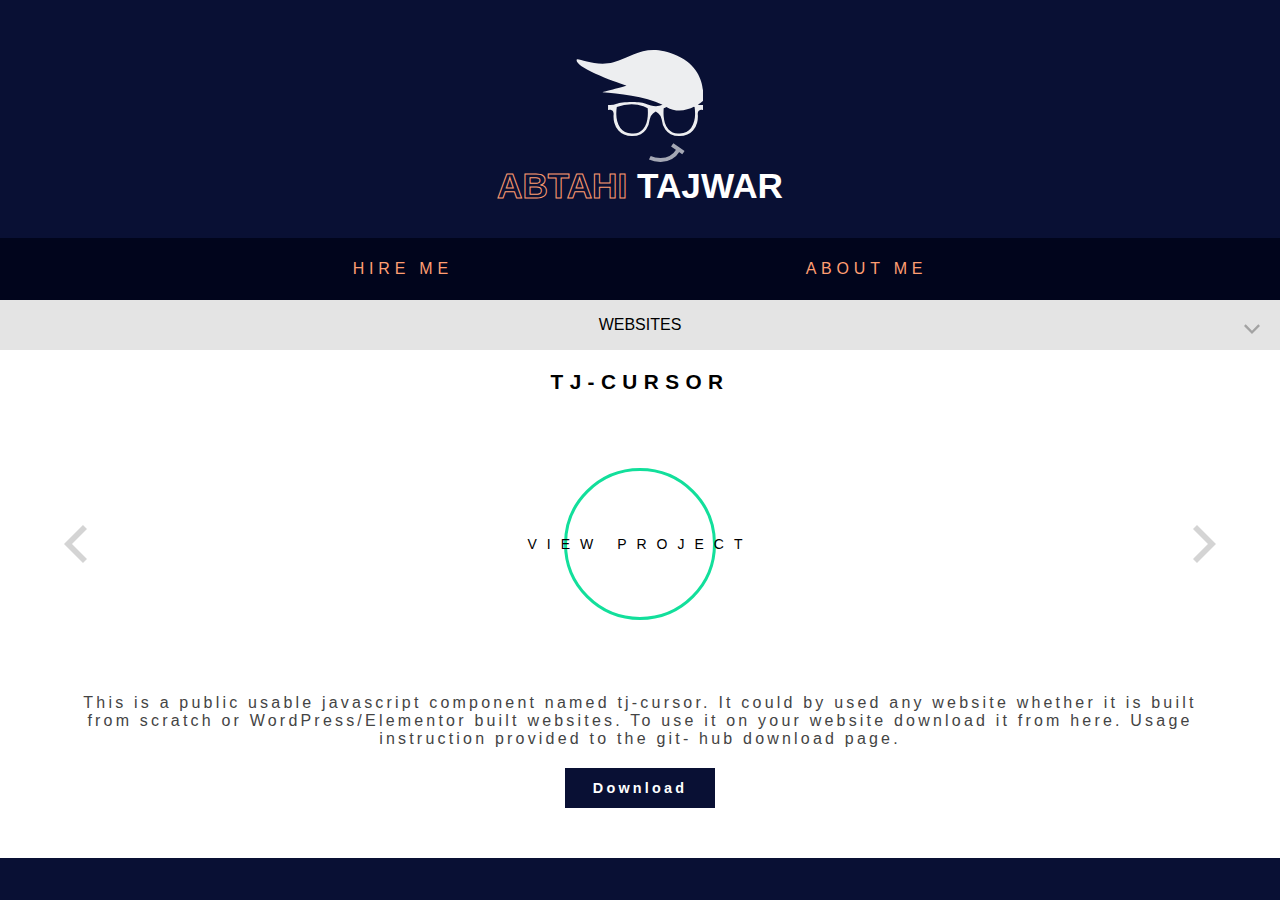
==== index.html @ a2931de4 "Components tab coded, some bug need to be fixed" ====
<!DOCTYPE html>
<html lang="en">
<head>
    <meta charset="UTF-8">
    <meta name="viewport" content="width=device-width, initial-scale=1.0">
    <title>Abtahi Tajwar | Home</title>
    <link rel="icon" href="exported/webIcon.png" type="image/x-icon">
    <link rel="stylesheet" href="style.css">
    <link rel="stylesheet" href="dependency/tjFancyCursor/tjFancyCursor.css">
    <link rel="stylesheet" href="dependency/tjInvertedMask/tjInvertedMask.css">
</head>
<body>
        <div class="container">
            <div class="hero">
                <div class="hero_heading">
                    <img src="exported/MainLogoMobile.svg" alt="Main Logo">
                    <div class="my_name">
                        <p><span>A</span>BTAHI</p>
                        <p>&nbsp;TAJWAR</p>
                    </div>
                    <p>Front-end web developer</p>
                </div>
            </div>
            <aside>
                <nav>
                    <ul>
                        <li><a href="">HIRE ME</a></li>
                        <li><a href="">ABOUT ME</a></li>
                    </ul>
                </nav>
                <div class="social_media">
                    <div class="facebook"><img src="exported/facebook.png" alt="facebook Logo"></div>
                    <div class="linkedin"><img src="exported/linkedin.png" alt="Linkedin logo"></div>
                    <div class="twitter"><img src="exported/twitter.png" alt="twitter logo"></div>
                </div>
                <div class="scrollbar">
                    <div class="scrollhandle"></div>
                </div>
            </aside>
            <main>
                <nav>
                    <p class="sidebarplaceholder">PORTFOLIOS</p>
                    <ul class="sidebar">
                        <li>WEBSITES</li>
                        <li>COMPONENTS</li>
                    </ul>
                    <!-- <select name="" class="select">
                        <option value="website" class="option">WEBSITE</option>
                        <option value="component">COMPONENT</option>
                    </select> -->
                    <div class="selectMenu">
                        <div class="selectMenuHeading">WEBSITES</div>
                        <ul>
                            <li class="selected" tag="websites">WEBSITES</li>
                            <li tag="components">COMPONENTS</li>
                            <li tag="standalone">STANDALONE APPLICATIONS</li>
                        </ul>
                    </div>                    
                </nav>
                <div class="websites">
                    <div class="item">
                        <div class="image"><img src="exported/website1_screenshot.png" alt="Website 1"></div>
                        <div class="desc">
                            <h1>My Football News App</h1>
                            <p>Website containing live fixtures
                                and scores including head to head
                                history of teams & statistics</p>
                            <div class="button">
                                <a href="https://abtahi-tajwar.github.io/FootballNewsApp/" target="__blank">View Website</a>
                            </div>
                        </div>
                    </div>
                    <div class="item">
                        <div class="image"><img src="exported/website2_screenshot.png" alt="Website 2"></div>
                        <div class="desc">
                            <h1>Blogging Website</h1>
                            <p>This is a blogging website template
                                where people can post blogs of their
                                own</p>
                            <div class="button">
                                <a href="#">View Website</a>
                            </div>
                        </div>
                    </div>
                </div>
                <div class="component">
                    <h1>TJ-CURSOR</h1>
                    <div class="component_holder">  
                        <img src="exported/goLeft.svg" alt=""> 
                        <div class="component_main">
                            <div class="component_slider">
                                <div class="tj-container"></div>
                                <div class="tjInvertedMask"></div>
                            </div>                            
                        </div>                       
                        <img src="exported/goRight.svg" alt="">
                    </div>
                    <div class="desc">
                        
                        <p>This is a public usable javascript component named
                            tj-cursor. It could by used any website whether it
                            is built from scratch or WordPress/Elementor built 
                            websites. To use it on your website download it 
                            from here. Usage instruction provided to the git-
                            hub download page.</p>
                        <div class="download">
                            <a href="https://github.com/abtahi-tajwar/tjFancyCursor.git">Download</a>
                        </div>
                    </div>
                </div>
                <div class="standalone"></div>
            </main>
        </div>
        <script src="home.js"></script>
        <script src="dependency/tjFancyCursor/tjFancyCursor.js"></script>
        <script src="dependency/tjInvertedMask/tjInvertedMask.js"></script>
        
</body>
</html>
---- style.css ----
:root {
  --baseColor: #091034;
  --accentColor: #FF9E72;
  --baseSecondary: #01051C;
  --primaryGray: #E4E4E4;
  --secondaryGray: #444444;
}

* {
  margin: 0;
  padding: 0;
}

body {
  height: 100vh;
  width: 100%;
  background-color: var(--baseColor);
  font-family: 'Segoe UI', Tahoma, Geneva, Verdana, sans-serif;
}

.hero_heading {
  opacity: 1;
  width: 100%;
}

.hero_heading img {
  margin-left: 50%;
  margin-top: 50px;
  -webkit-transform: translateX(-50%);
          transform: translateX(-50%);
}

.hero_heading .my_name {
  width: 100%;
  display: -webkit-box;
  display: -ms-flexbox;
  display: flex;
  -webkit-box-pack: center;
      -ms-flex-pack: center;
          justify-content: center;
  -webkit-box-align: center;
      -ms-flex-align: center;
          align-items: center;
}

.hero_heading .my_name p {
  font-size: 2.2rem;
  font-weight: bold;
}

.hero_heading .my_name p:nth-child(1) {
  color: transparent;
  -webkit-text-stroke: 1px var(--accentColor);
  -webkit-animation: abtahiFadeIn 1s ease-out forwards;
          animation: abtahiFadeIn 1s ease-out forwards;
}

.hero_heading .my_name p:nth-child(2) {
  color: white;
  -webkit-animation: tajwarFadeIn 1s ease-out forwards;
          animation: tajwarFadeIn 1s ease-out forwards;
}

.hero_heading p:nth-child(3) {
  color: var(--accentColor);
  text-align: center;
  letter-spacing: 0.3rem;
  font-size: .7rem;
  opacity: 0;
  -webkit-transform: translateX(-20px);
          transform: translateX(-20px);
  -webkit-animation: abtahiFadeIn 1s ease-out 1s forwards;
          animation: abtahiFadeIn 1s ease-out 1s forwards;
}

aside {
  position: -webkit-sticky;
  position: sticky;
  z-index: 100;
  top: 0;
}

aside nav {
  margin-top: 20px;
}

aside nav ul {
  height: 62px;
  width: 100%;
  background-color: var(--baseSecondary);
  display: -webkit-box;
  display: -ms-flexbox;
  display: flex;
  -webkit-box-pack: space-evenly;
      -ms-flex-pack: space-evenly;
          justify-content: space-evenly;
  -webkit-box-align: center;
      -ms-flex-align: center;
          align-items: center;
  list-style: none;
}

aside nav ul a {
  text-decoration: none;
  color: var(--accentColor);
  letter-spacing: 0.3rem;
}

aside nav ul a:hover {
  border-bottom: 1px solid var(--accentColor);
}

aside .social_media {
  display: none;
}

aside .scrollbar {
  display: none;
}

main {
  background-color: white;
  width: 100%;
}

main .sidebar {
  display: none;
}

main .sidebarplaceholder {
  display: none;
}

main .selectMenu {
  height: 50px;
  width: 100%;
  background-color: var(--primaryGray);
  overflow: hidden;
  -webkit-transition: all .5s ease-out;
  transition: all .5s ease-out;
}

main .selectMenu .selectMenuHeading {
  cursor: pointer;
  height: 50px;
  width: 100%;
  display: -webkit-box;
  display: -ms-flexbox;
  display: flex;
  -webkit-box-pack: center;
      -ms-flex-pack: center;
          justify-content: center;
  -webkit-box-align: center;
      -ms-flex-align: center;
          align-items: center;
  background-image: url(exported/dropdownIcon.svg);
  background-repeat: no-repeat;
  background-position: right 20px top 50%;
  border-bottom: 0.5px solid var(--secondaryGray);
}

main .selectMenu ul {
  width: 100%;
  list-style: none;
}

main .selectMenu ul li {
  height: 50px;
  width: 100%;
  display: -webkit-box;
  display: -ms-flexbox;
  display: flex;
  -webkit-box-pack: center;
      -ms-flex-pack: center;
          justify-content: center;
  -webkit-box-align: center;
      -ms-flex-align: center;
          align-items: center;
}

main .selectMenu ul li:not(.selected):hover {
  background-color: var(--secondaryGray);
  color: white;
}

main .selectMenu ul .selected {
  font-weight: bold;
}

main .websites {
  display: none;
  width: 80%;
  margin: 0 auto;
  padding-bottom: 50px;
}

main .websites .item {
  padding-top: 20px;
  text-align: center;
  -webkit-transform: translateY(-40px);
          transform: translateY(-40px);
  opacity: 0;
  -webkit-animation: itemsFadeIn 1s ease-out forwards;
          animation: itemsFadeIn 1s ease-out forwards;
}

main .websites .item .image {
  width: 100%;
  display: -webkit-box;
  display: -ms-flexbox;
  display: flex;
  -webkit-box-pack: center;
      -ms-flex-pack: center;
          justify-content: center;
  -webkit-box-align: center;
      -ms-flex-align: center;
          align-items: center;
}

main .websites .item .image img {
  width: 100%;
}

main .websites .item .desc h1 {
  font-size: 1.3rem;
  padding: 1rem;
  color: var(--secondaryGray);
  letter-spacing: .2rem;
}

main .websites .item .desc p {
  font-size: .8rem;
  letter-spacing: .2rem;
}

main .websites .item .desc .button {
  border-radius: 25px;
  background-color: var(--primaryGray);
  width: 200px;
  height: 50px;
  margin: 0 auto;
  margin-top: 30px;
}

main .websites .item .desc .button a {
  text-decoration: none;
  color: var(--secondaryGray);
  height: 100%;
  width: 100%;
  display: -webkit-box;
  display: -ms-flexbox;
  display: flex;
  -webkit-box-pack: center;
      -ms-flex-pack: center;
          justify-content: center;
  -webkit-box-align: center;
      -ms-flex-align: center;
          align-items: center;
}

main .component {
  display: block;
  width: 90%;
  margin: 0 auto;
  padding-bottom: 50px;
}

main .component h1 {
  font-size: 1.3rem;
  text-align: center;
  margin-top: 20px;
  letter-spacing: .4rem;
}

main .component .component_holder {
  height: 300px;
  display: -webkit-box;
  display: -ms-flexbox;
  display: flex;
  -webkit-box-pack: center;
      -ms-flex-pack: center;
          justify-content: center;
  -webkit-box-align: center;
      -ms-flex-align: center;
          align-items: center;
  overflow: hidden;
}

main .component .component_holder .component_main {
  pointer-events: none;
  -webkit-box-flex: 1;
      -ms-flex: 1;
          flex: 1;
}

main .component .component_holder .component_main .component_slider {
  width: 200%;
  display: -ms-grid;
  display: grid;
  -ms-grid-columns: (1fr)[2];
      grid-template-columns: repeat(2, 1fr);
  -ms-grid-rows: 1fr;
      grid-template-rows: 1fr;
  place-items: center;
  -webkit-transition: all .5s ease-out;
  transition: all .5s ease-out;
  pointer-events: none;
}

main .component .component_holder .component_main .component_slider .tj-container {
  pointer-events: all;
}

main .component .component_holder .component_main .component_slider .tjInvertedMask {
  pointer-events: all;
}

main .component .component_holder .component_main .test-container {
  height: 100%;
  width: 50%;
  background-color: red;
}

main .component .desc {
  letter-spacing: .2rem;
  color: var(--secondaryGray);
  text-align: center;
}

main .component .download {
  height: 40px;
  width: 150px;
  background-color: var(--baseColor);
  color: white;
  font-size: 0.9rem;
  font-weight: bold;
  margin: 0 auto;
  margin-top: 20px;
}

main .component .download a {
  height: 100%;
  width: 100%;
  display: -webkit-box;
  display: -ms-flexbox;
  display: flex;
  -webkit-box-pack: center;
      -ms-flex-pack: center;
          justify-content: center;
  -webkit-box-align: center;
      -ms-flex-align: center;
          align-items: center;
  color: white;
  text-decoration: none;
}

main .standalone {
  display: none;
}

@-webkit-keyframes abtahiFadeIn {
  from {
    -webkit-transform: translateX(-20px);
            transform: translateX(-20px);
    opacity: 0;
  }
  to {
    -webkit-transform: translateX(0px);
            transform: translateX(0px);
    opacity: 1;
  }
}

@keyframes abtahiFadeIn {
  from {
    -webkit-transform: translateX(-20px);
            transform: translateX(-20px);
    opacity: 0;
  }
  to {
    -webkit-transform: translateX(0px);
            transform: translateX(0px);
    opacity: 1;
  }
}

@-webkit-keyframes tajwarFadeIn {
  from {
    -webkit-transform: translateX(20px);
            transform: translateX(20px);
    opacity: 0;
  }
  to {
    -webkit-transform: translateX(0px);
            transform: translateX(0px);
    opacity: 1;
  }
}

@keyframes tajwarFadeIn {
  from {
    -webkit-transform: translateX(20px);
            transform: translateX(20px);
    opacity: 0;
  }
  to {
    -webkit-transform: translateX(0px);
            transform: translateX(0px);
    opacity: 1;
  }
}

@-webkit-keyframes itemsFadeIn {
  from {
    -webkit-transform: translateY(40px);
            transform: translateY(40px);
    opacity: 0;
  }
  to {
    -webkit-transform: translateY(0px);
            transform: translateY(0px);
    opacity: 1;
  }
}

@keyframes itemsFadeIn {
  from {
    -webkit-transform: translateY(40px);
            transform: translateY(40px);
    opacity: 0;
  }
  to {
    -webkit-transform: translateY(0px);
            transform: translateY(0px);
    opacity: 1;
  }
}
/*# sourceMappingURL=style.css.map */
---- dependency/tjFancyCursor/tjFancyCursor.css ----
* {
    margin: 0;
    padding: 0;
}
body {
    height: 100vh;
    width: 100vw;
    overflow-x: hidden;
}
.tj-cursor {
    position: fixed;
    transform-origin: 50% 50%;
    transition: all 0.05s ease-out;
    height: 70px;
    width: 70px;
    background: transparent;
    border: 1px solid white;
    border-radius: 50%;
    pointer-events: none;
    z-index: 100;
}
.tj-container {
    height: 100%;
    width: 50%;
    display: flex;
    justify-content: center;
    align-items: center;
    background-color: white;
}
.tj-a{
    text-decoration: none;
    transition: all 0.5s ease-out;
}
.tj-outer {
    position: relative;
    height: 146px;
    width: 146px;
    border-radius: 50%;
    border: 3px solid #12DF9B;
    color: black;
    display: flex;
    justify-content: center;
    align-items: center;
    font-family: Ilisarniq, sans-serif;
    animation: tj-rotate 7s linear infinite normal;
    transition: all 5s ease-out;
}
.tj-outer p {
    letter-spacing: 10px;
    line-height: 1em;
    font-size: 14px;
    white-space: nowrap;
    text-align: center;
    transition: all .2s linear;
    z-index: 2;
}
.tj-c {
    transition: all 0.5s ease-out;
}
.tj-inner {
    position: absolute;
    transform-origin: 50% 50%;
    left: 50%;
    top: 50%;
    transform: translateX(-50%) translateY(-50%);
    height: 0px;
    width: 0px;
    transition: all .2s linear;
    background-color: #12DF9B;
    border-radius: 50%;
}
.tj-c:hover .tj-inner {
    height: 101%;
    width: 101%;
}
.tj-c:hover .tj-text {
    letter-spacing: 2px;
}
@keyframes tj-rotate {
    from {
        transform: rotate(0deg);
    }
    to {
        transform: rotate(360deg);
    }
}

/*
Under development
*/
.another {
    width: 500px;
    height: 500px;
    display: flex;
    justify-content: center;
    align-items: center;
    background-color: red;
}
---- dependency/tjInvertedMask/tjInvertedMask.css ----
.tjInvertedMask {
  position: relative;
  height: 200px;
  width: 200px;
  background-color: white;
  -webkit-text-stroke: 2px black; /* width and color */
  color: transparent;
  font-family: arial;
  font-size: 4rem;
  font-weight: 900;
  display: flex;
  justify-content: center;
  align-items: center;
  transition: all .5s ease-out;
  transform: translateY(20px);
  opacity: 0;
  animation: comeIn 1s ease-in-out forwards;
}
.tjInvertedMask p {
  box-sizing: border-box;
}
.tjInvertedMaskinner {
  height: 200px;
  width: 200px;
  position: absolute;
  left: 0px;
  top: 0px;
  background-color: black;
  color: white;
  font-family: arial;
  font-size: 4rem;
  font-weight: 900;
  display: flex;
  justify-content: center;
  align-items: center;
  opacity: 0;
  clip-path: url('#clip');
}
.tjInvertedMask .hover_inner {
  height: 50%;
  width: 80%;
  position: absolute;
  left: 50%;
  top: 50%;
  transform: translate(-50%, -50%);
  z-index: 101;
}
.tjInvertedMask svg {
  position: absolute;
  left: 0px;
  top: 0px;
}
.tjInvertedMask #clipper {
  opacity: 0;
  transition: transform .5s ease-out;
  transform-box: border-box;
  transform-origin: center;

}

@keyframes comeIn {
  from {
    opacity: 0;
    transform: translateY(30px);
  }
  to {
    opacity: 1;
    transform: translateY(0px);
  }
}
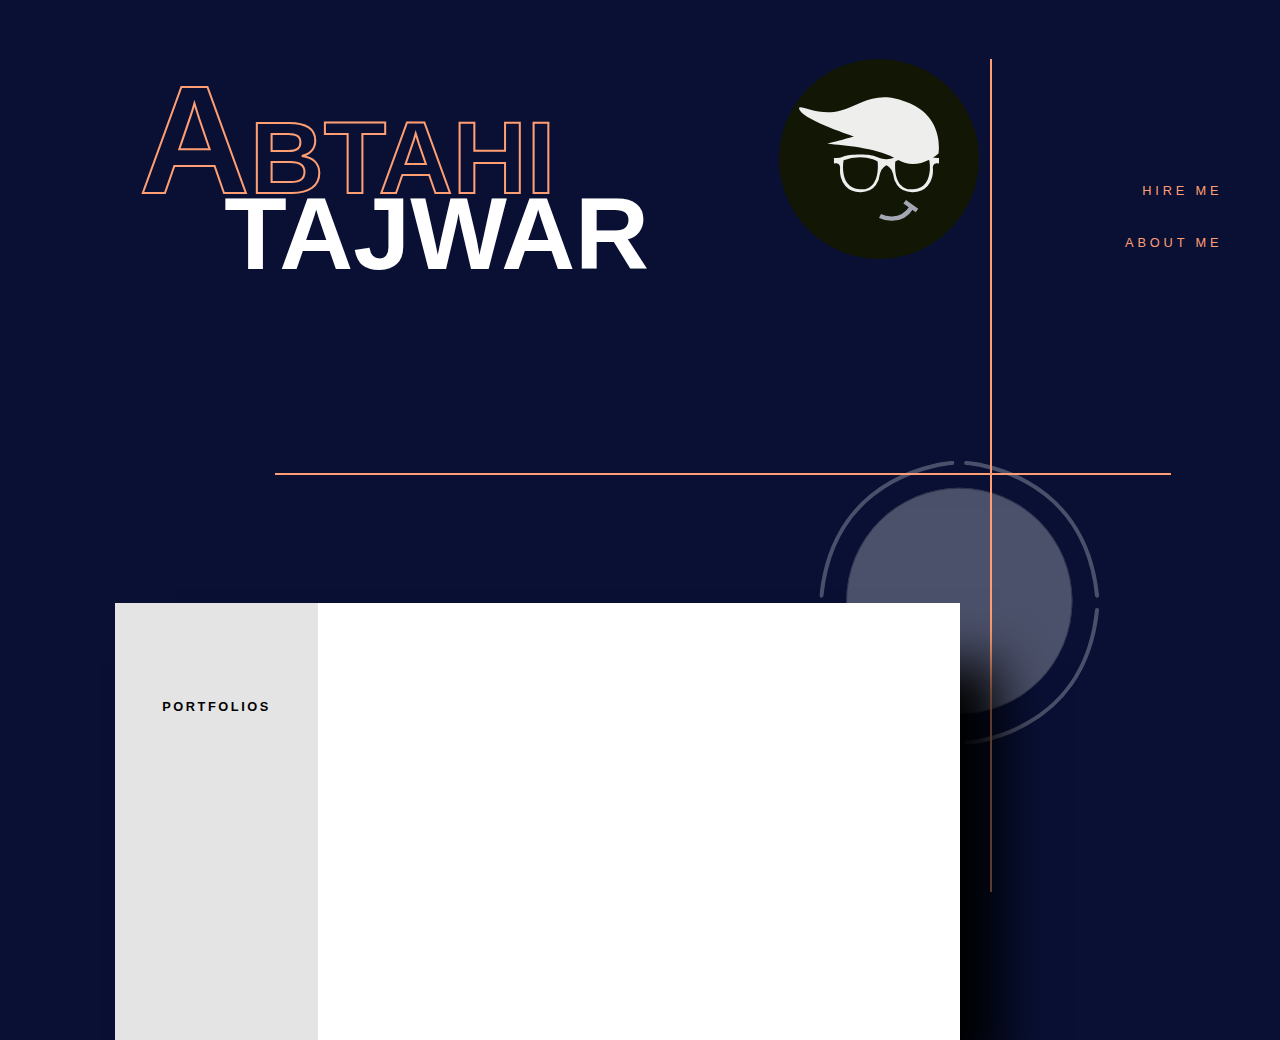
==== commit d3f2b806: "Name animation and positioning added" ====
--- a/index.html
+++ b/index.html
@@ -11,14 +11,19 @@
 </head>
 <body>
         <div class="container">
+            <div class="circle_animation">
+                <img src="exported/circle.svg" alt="animated Circle">
+            </div>
             <div class="hero">
                 <div class="hero_heading">
-                    <img src="exported/MainLogoMobile.svg" alt="Main Logo">
+                    <div class="hero_logo">
+                        <img src="exported/MainLogoMobile.svg" alt="Main Logo">
+                    </div>
                     <div class="my_name">
-                        <p><span>A</span>BTAHI</p>
-                        <p>&nbsp;TAJWAR</p>
+                        <div class="namemove"><p><span>A</span>BTAHI</p></div>
+                        <p>&nbsp;&nbsp;&nbsp;TAJWAR</p>
                     </div>
-                    <p>Front-end web developer</p>
+                    <p class="my_title">Front-end web developer</p>
                 </div>
             </div>
             <aside>
--- a/style.css
+++ b/style.css
@@ -4,6 +4,7 @@
   --baseSecondary: #01051C;
   --primaryGray: #E4E4E4;
   --secondaryGray: #444444;
+  --darkGreen: #121605;
 }
 
 * {
@@ -16,6 +17,10 @@
   width: 100%;
   background-color: var(--baseColor);
   font-family: 'Segoe UI', Tahoma, Geneva, Verdana, sans-serif;
+}
+
+.circle_animation {
+  display: none;
 }
 
 .hero_heading {
@@ -188,7 +193,6 @@
 }
 
 main .websites {
-  display: none;
   width: 80%;
   margin: 0 auto;
   padding-bottom: 50px;
@@ -259,7 +263,7 @@
 }
 
 main .component {
-  display: block;
+  display: none;
   width: 90%;
   margin: 0 auto;
   padding-bottom: 50px;
@@ -284,6 +288,11 @@
       -ms-flex-align: center;
           align-items: center;
   overflow: hidden;
+}
+
+main .component .component_holder img {
+  width: 20px;
+  z-index: 100;
 }
 
 main .component .component_holder .component_main {
@@ -358,6 +367,183 @@
   display: none;
 }
 
+@media all and (orientation: landscape) and (min-width: 1000px) {
+  html {
+    font-size: 1vw;
+  }
+  body {
+    overflow: hidden;
+  }
+  .circle_animation {
+    display: block;
+    height: 31.6vh;
+    position: absolute;
+    -webkit-transform: translate(-50%, -50%);
+            transform: translate(-50%, -50%);
+    -webkit-animation: rotateAnimation 5s linear infinite;
+            animation: rotateAnimation 5s linear infinite;
+  }
+  .circle_animation img {
+    height: 100%;
+  }
+  .hero {
+    height: 46.3vh;
+    width: 70vw;
+    position: absolute;
+    left: 7.5vw;
+    top: 6.5vh;
+  }
+  .hero::before {
+    content: ' ';
+    display: block;
+    position: absolute;
+    top: 0px;
+    right: 0px;
+    height: 200%;
+    background-color: var(--accentColor);
+    width: 2px;
+  }
+  .hero::after {
+    content: ' ';
+    display: block;
+    position: absolute;
+    bottom: 0px;
+    left: 20%;
+    height: 2px;
+    background-color: var(--accentColor);
+    width: 100%;
+  }
+  .hero .hero_logo {
+    position: absolute;
+    right: 1vw;
+    top: 0vw;
+    height: 200px;
+    width: 200px;
+    display: -webkit-box;
+    display: -ms-flexbox;
+    display: flex;
+    -webkit-box-pack: center;
+        -ms-flex-pack: center;
+            justify-content: center;
+    -webkit-box-align: center;
+        -ms-flex-align: center;
+            align-items: center;
+    border-radius: 50%;
+    background-color: var(--darkGreen);
+  }
+  .hero .hero_logo img {
+    height: 70%;
+    width: 70%;
+    margin: 0;
+    padding: 0;
+    -webkit-transform: translate(-10px, 0px);
+            transform: translate(-10px, 0px);
+  }
+  .hero .my_name {
+    display: block;
+    position: absolute;
+    left: 43px;
+    top: 43px;
+  }
+  .hero .my_name p {
+    font-size: 8rem;
+    line-height: 6rem;
+  }
+  .hero .my_name p span {
+    font-size: 12rem;
+  }
+  .hero .my_name p:nth-child(1) {
+    -webkit-text-stroke: 2px var(--accentColor);
+  }
+  .hero .namemove {
+    -webkit-transform: all .5s ease-out;
+            transform: all .5s ease-out;
+  }
+  .hero .my_title {
+    display: block;
+    position: absolute;
+    right: 20px;
+    bottom: 20px;
+  }
+  aside {
+    position: absolute;
+    width: 250px;
+    right: 4.5vw;
+    top: 16.2vh;
+  }
+  aside nav ul {
+    background-color: transparent;
+    -webkit-box-orient: vertical;
+    -webkit-box-direction: normal;
+        -ms-flex-direction: column;
+            flex-direction: column;
+    -webkit-box-align: end;
+        -ms-flex-align: end;
+            align-items: flex-end;
+    line-height: 50px;
+  }
+  aside nav ul li::after {
+    content: ' ';
+    margin-left: auto;
+    display: block;
+    -webkit-transform: translate(-2px, -10px);
+            transform: translate(-2px, -10px);
+    -webkit-transform-origin: 100% 100%;
+            transform-origin: 100% 100%;
+    height: 2px;
+    width: 0%;
+    background-color: var(--accentColor);
+    -webkit-transition: all .1s linear;
+    transition: all .1s linear;
+  }
+  aside nav ul li:hover::after {
+    width: 100%;
+  }
+  aside nav ul a:hover {
+    border-bottom: none;
+  }
+  main {
+    position: absolute;
+    left: 9vw;
+    top: 67vh;
+    width: 66%;
+    display: -webkit-box;
+    display: -ms-flexbox;
+    display: flex;
+    -webkit-box-shadow: 50px 50px 50px -10px black;
+            box-shadow: 50px 50px 50px -10px black;
+  }
+  main nav {
+    width: 24%;
+    display: -webkit-box;
+    display: -ms-flexbox;
+    display: flex;
+    background-color: var(--primaryGray);
+  }
+  main .sidebarplaceholder {
+    display: block;
+    padding-top: 96px;
+    font-weight: bold;
+    margin: 0 auto;
+    letter-spacing: .2rem;
+  }
+  main .selectMenu {
+    display: none;
+  }
+  main .websites {
+    margin-top: 30px;
+    -webkit-box-pack: start;
+        -ms-flex-pack: start;
+            justify-content: flex-start;
+    width: 60%;
+  }
+  main .websites .item {
+    display: -webkit-box;
+    display: -ms-flexbox;
+    display: flex;
+  }
+}
+
 @-webkit-keyframes abtahiFadeIn {
   from {
     -webkit-transform: translateX(-20px);
@@ -435,4 +621,26 @@
     opacity: 1;
   }
 }
+
+@-webkit-keyframes rotateAnimation {
+  from {
+    -webkit-transform: translate(-50%, -50%) rotate(0deg);
+            transform: translate(-50%, -50%) rotate(0deg);
+  }
+  to {
+    -webkit-transform: translate(-50%, -50%) rotate(360deg);
+            transform: translate(-50%, -50%) rotate(360deg);
+  }
+}
+
+@keyframes rotateAnimation {
+  from {
+    -webkit-transform: translate(-50%, -50%) rotate(0deg);
+            transform: translate(-50%, -50%) rotate(0deg);
+  }
+  to {
+    -webkit-transform: translate(-50%, -50%) rotate(360deg);
+            transform: translate(-50%, -50%) rotate(360deg);
+  }
+}
 /*# sourceMappingURL=style.css.map */--- a/dependency/tjFancyCursor/tjFancyCursor.css
+++ b/dependency/tjFancyCursor/tjFancyCursor.css
@@ -33,8 +33,8 @@
 }
 .tj-outer {
     position: relative;
-    height: 146px;
-    width: 146px;
+    height: 70px;
+    width: 70px;
     border-radius: 50%;
     border: 3px solid #12DF9B;
     color: black;
@@ -46,7 +46,7 @@
     transition: all 5s ease-out;
 }
 .tj-outer p {
-    letter-spacing: 10px;
+    letter-spacing: 5px;
     line-height: 1em;
     font-size: 14px;
     white-space: nowrap;
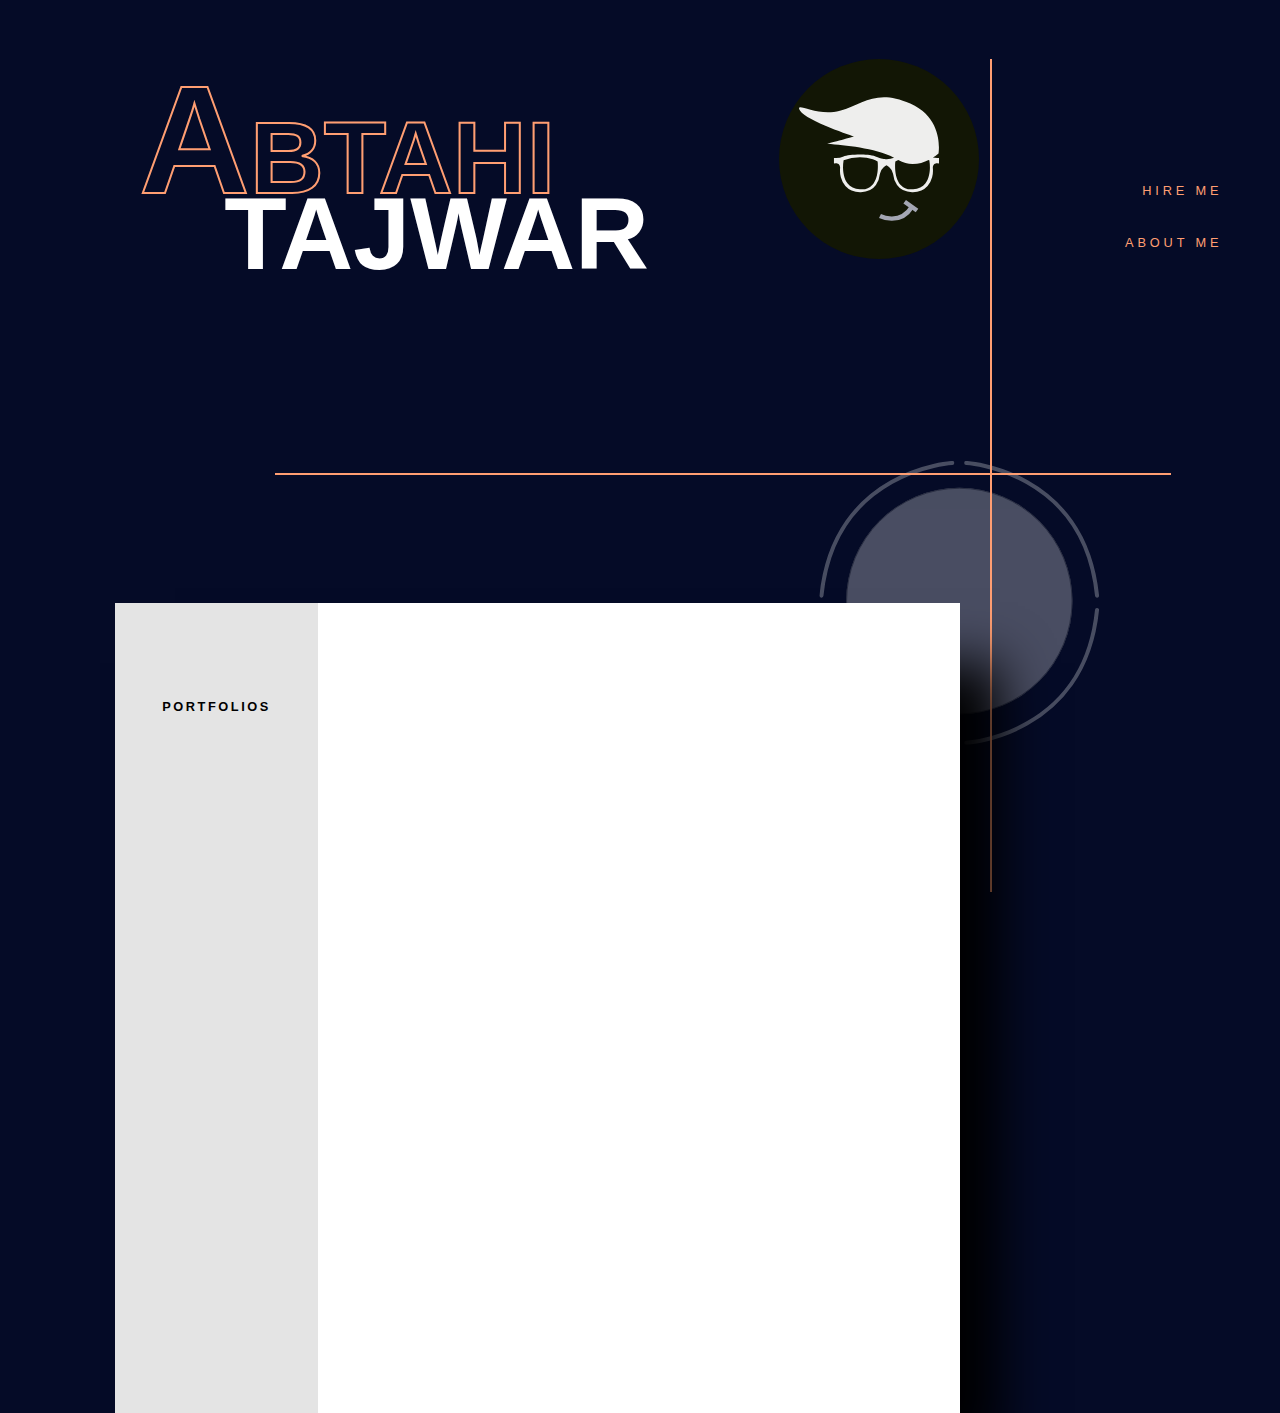
==== commit b2e361f7: "Basic homepage" ====
--- a/index.html
+++ b/index.html
@@ -34,9 +34,9 @@
                     </ul>
                 </nav>
                 <div class="social_media">
-                    <div class="facebook"><img src="exported/facebook.png" alt="facebook Logo"></div>
-                    <div class="linkedin"><img src="exported/linkedin.png" alt="Linkedin logo"></div>
-                    <div class="twitter"><img src="exported/twitter.png" alt="twitter logo"></div>
+                    <a href="https://www.facebook.com/abtahi.tajwar.75" class="facebook"><img src="exported/facebook.png" alt="facebook Logo"></a>
+                    <a href="https://www.linkedin.com/in/abtahi-tajwar/" class="linkedin"><img src="exported/linkedin.png" alt="Linkedin logo"></a>
+                    <a href="https://twitter.com/abtahi_t" class="twitter"><img src="exported/twitter.png" alt="twitter logo"></a>
                 </div>
                 <div class="scrollbar">
                     <div class="scrollhandle"></div>
--- a/style.css
+++ b/style.css
@@ -1,5 +1,5 @@
 :root {
-  --baseColor: #091034;
+  --baseColor: #050B27;
   --accentColor: #FF9E72;
   --baseSecondary: #01051C;
   --primaryGray: #E4E4E4;
@@ -502,6 +502,35 @@
   aside nav ul a:hover {
     border-bottom: none;
   }
+  aside .social_media {
+    display: block;
+    position: absolute;
+    right: 1vw;
+    top: 43vh;
+  }
+  aside .social_media a {
+    display: block;
+  }
+  aside .social_media a img {
+    height: 6vh;
+    padding: 5px;
+    opacity: 0;
+    -webkit-transform: translateY(50px) scale(0.5);
+            transform: translateY(50px) scale(0.5);
+    cursor: pointer;
+  }
+  aside .social_media .facebook img {
+    -webkit-animation: popUp 1s ease-out forwards;
+            animation: popUp 1s ease-out forwards;
+  }
+  aside .social_media .linkedin img {
+    -webkit-animation: popUp 1s ease-out .4s forwards;
+            animation: popUp 1s ease-out .4s forwards;
+  }
+  aside .social_media .twitter img {
+    -webkit-animation: popUp 1s ease-out .8s forwards;
+            animation: popUp 1s ease-out .8s forwards;
+  }
   main {
     position: absolute;
     left: 9vw;
@@ -512,6 +541,9 @@
     display: flex;
     -webkit-box-shadow: 50px 50px 50px -10px black;
             box-shadow: 50px 50px 50px -10px black;
+    -webkit-transition: all .5s ease-out;
+    transition: all .5s ease-out;
+    height: 90vh;
   }
   main nav {
     width: 24%;
@@ -531,7 +563,6 @@
     display: none;
   }
   main .websites {
-    margin-top: 30px;
     -webkit-box-pack: start;
         -ms-flex-pack: start;
             justify-content: flex-start;
@@ -541,6 +572,14 @@
     display: -webkit-box;
     display: -ms-flexbox;
     display: flex;
+    margin-top: 50px;
+    margin-bottom: 50px;
+  }
+  main .websites .item:nth-child(even) {
+    -webkit-box-orient: horizontal;
+    -webkit-box-direction: reverse;
+        -ms-flex-direction: row-reverse;
+            flex-direction: row-reverse;
   }
 }
 
@@ -643,4 +682,40 @@
             transform: translate(-50%, -50%) rotate(360deg);
   }
 }
+
+@-webkit-keyframes popUp {
+  0% {
+    opacity: 0;
+    -webkit-transform: translateY(50px) scale(0.5);
+            transform: translateY(50px) scale(0.5);
+  }
+  50% {
+    opacity: 1;
+    -webkit-transform: translateY(10px) scale(1.2);
+            transform: translateY(10px) scale(1.2);
+  }
+  100% {
+    opacity: 1;
+    -webkit-transform: translateY(0px) scale(1);
+            transform: translateY(0px) scale(1);
+  }
+}
+
+@keyframes popUp {
+  0% {
+    opacity: 0;
+    -webkit-transform: translateY(50px) scale(0.5);
+            transform: translateY(50px) scale(0.5);
+  }
+  50% {
+    opacity: 1;
+    -webkit-transform: translateY(10px) scale(1.2);
+            transform: translateY(10px) scale(1.2);
+  }
+  100% {
+    opacity: 1;
+    -webkit-transform: translateY(0px) scale(1);
+            transform: translateY(0px) scale(1);
+  }
+}
 /*# sourceMappingURL=style.css.map */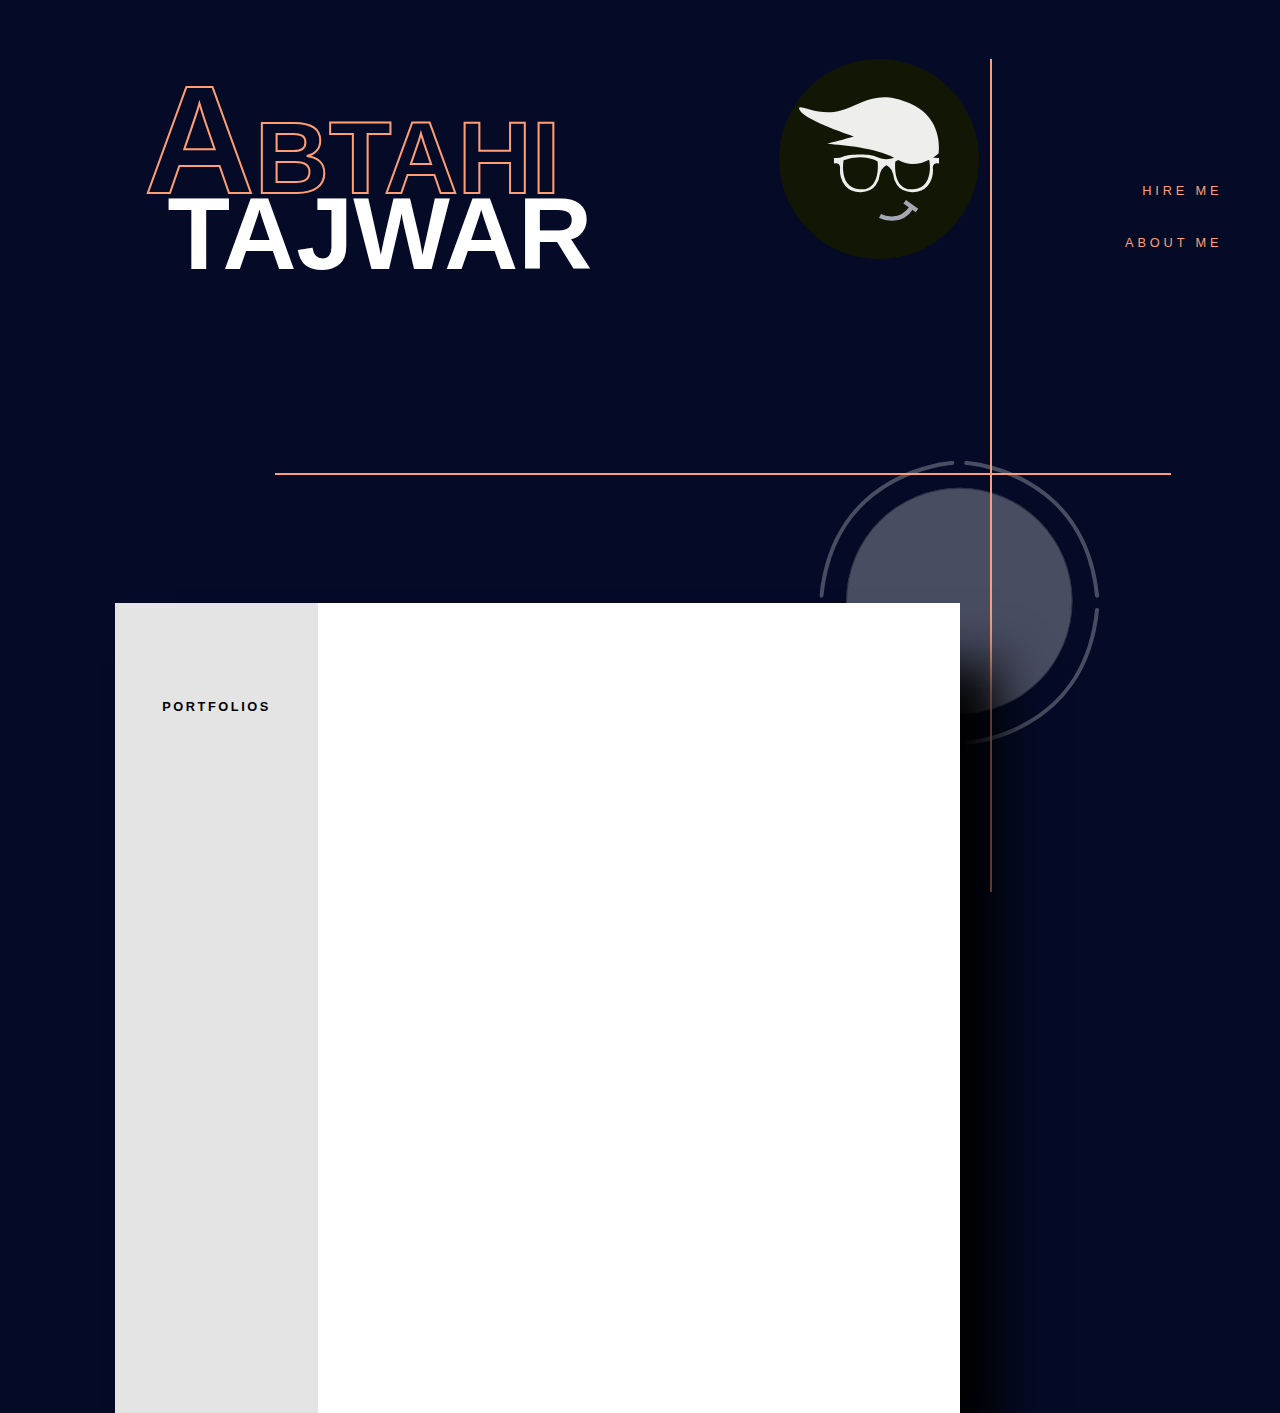
==== commit dc1218dd: "Hire me and about me page's mobile version created" ====
--- a/index.html
+++ b/index.html
@@ -21,7 +21,7 @@
                     </div>
                     <div class="my_name">
                         <div class="namemove"><p><span>A</span>BTAHI</p></div>
-                        <p>&nbsp;&nbsp;&nbsp;TAJWAR</p>
+                        <p>&nbsp;TAJWAR</p>
                     </div>
                     <p class="my_title">Front-end web developer</p>
                 </div>
@@ -29,14 +29,14 @@
             <aside>
                 <nav>
                     <ul>
-                        <li><a href="">HIRE ME</a></li>
-                        <li><a href="">ABOUT ME</a></li>
+                        <li><a href="pages/HireMe/hireme.html">HIRE ME</a></li>
+                        <li><a href="pages/AboutMe/aboutme.html">ABOUT ME</a></li>                        
                     </ul>
                 </nav>
                 <div class="social_media">
-                    <a href="https://www.facebook.com/abtahi.tajwar.75" class="facebook"><img src="exported/facebook.png" alt="facebook Logo"></a>
-                    <a href="https://www.linkedin.com/in/abtahi-tajwar/" class="linkedin"><img src="exported/linkedin.png" alt="Linkedin logo"></a>
-                    <a href="https://twitter.com/abtahi_t" class="twitter"><img src="exported/twitter.png" alt="twitter logo"></a>
+                    <a href="https://www.facebook.com/abtahi.tajwar.75" class="facebook" target="__blank"><img src="exported/facebook.png" alt="facebook Logo"></a>
+                    <a href="https://www.linkedin.com/in/abtahi-tajwar/" class="linkedin" target="__blank"><img src="exported/linkedin.png" alt="Linkedin logo"></a>
+                    <a href="https://twitter.com/abtahi_t" class="twitter" target="__blank"><img src="exported/twitter.png" alt="twitter logo"></a>
                 </div>
                 <div class="scrollbar">
                     <div class="scrollhandle"></div>
@@ -46,8 +46,9 @@
                 <nav>
                     <p class="sidebarplaceholder">PORTFOLIOS</p>
                     <ul class="sidebar">
-                        <li>WEBSITES</li>
-                        <li>COMPONENTS</li>
+                        <li tag="websites">WEBSITES</li>
+                        <li tag="components">COMPONENTS</li>
+                        <li tag="standalone">STANDALONE APPLICATIONS</li>
                     </ul>
                     <!-- <select name="" class="select">
                         <option value="website" class="option">WEBSITE</option>
--- a/style.css
+++ b/style.css
@@ -130,6 +130,45 @@
 
 main .sidebar {
   display: none;
+  list-style: none;
+  margin-top: 50px;
+  width: 100%;
+  overflow: hidden;
+}
+
+main .sidebar li {
+  -webkit-transform: translateY(40px);
+          transform: translateY(40px);
+  opacity: 0;
+  font-weight: bold;
+  letter-spacing: .2rem;
+  width: 100%;
+  padding-top: 5px;
+  padding-bottom: 5px;
+  padding-left: 20px;
+  width: 100%;
+  color: var(--secondaryGray);
+  cursor: pointer;
+}
+
+main .sidebar li:hover {
+  background-color: var(--secondaryGray);
+  color: var(--primaryGray);
+}
+
+main .sidebar li:nth-child(1) {
+  -webkit-animation: itemsFadeIn .8s ease-out forwards;
+          animation: itemsFadeIn .8s ease-out forwards;
+}
+
+main .sidebar li:nth-child(2) {
+  -webkit-animation: itemsFadeIn .8s ease-out .4s forwards;
+          animation: itemsFadeIn .8s ease-out .4s forwards;
+}
+
+main .sidebar li:nth-child(3) {
+  -webkit-animation: itemsFadeIn .8s ease-out .8s forwards;
+          animation: itemsFadeIn .8s ease-out .8s forwards;
 }
 
 main .sidebarplaceholder {
@@ -262,11 +301,21 @@
           align-items: center;
 }
 
+main .websites .item .desc .button:hover {
+  background-color: var(--secondaryGray);
+}
+
+main .websites .item .desc .button:hover a {
+  color: var(--primaryGray);
+}
+
 main .component {
   display: none;
   width: 90%;
   margin: 0 auto;
   padding-bottom: 50px;
+  -webkit-animation: itemsFadeIn .8s ease-out forwards;
+          animation: itemsFadeIn .8s ease-out forwards;
 }
 
 main .component h1 {
@@ -293,6 +342,7 @@
 main .component .component_holder img {
   width: 20px;
   z-index: 100;
+  cursor: pointer;
 }
 
 main .component .component_holder .component_main {
@@ -455,6 +505,9 @@
   .hero .my_name p:nth-child(1) {
     -webkit-text-stroke: 2px var(--accentColor);
   }
+  .hero .my_name p:nth-child(1) {
+    padding-left: .4rem;
+  }
   .hero .namemove {
     -webkit-transform: all .5s ease-out;
             transform: all .5s ease-out;
@@ -511,12 +564,17 @@
   aside .social_media a {
     display: block;
   }
+  aside .social_media a:hover img {
+    height: 7vh;
+  }
   aside .social_media a img {
     height: 6vh;
     padding: 5px;
     opacity: 0;
     -webkit-transform: translateY(50px) scale(0.5);
             transform: translateY(50px) scale(0.5);
+    -webkit-transition: all .4s linear;
+    transition: all .4s linear;
     cursor: pointer;
   }
   aside .social_media .facebook img {
@@ -581,6 +639,9 @@
         -ms-flex-direction: row-reverse;
             flex-direction: row-reverse;
   }
+  main .component {
+    width: 60%;
+  }
 }
 
 @-webkit-keyframes abtahiFadeIn {
